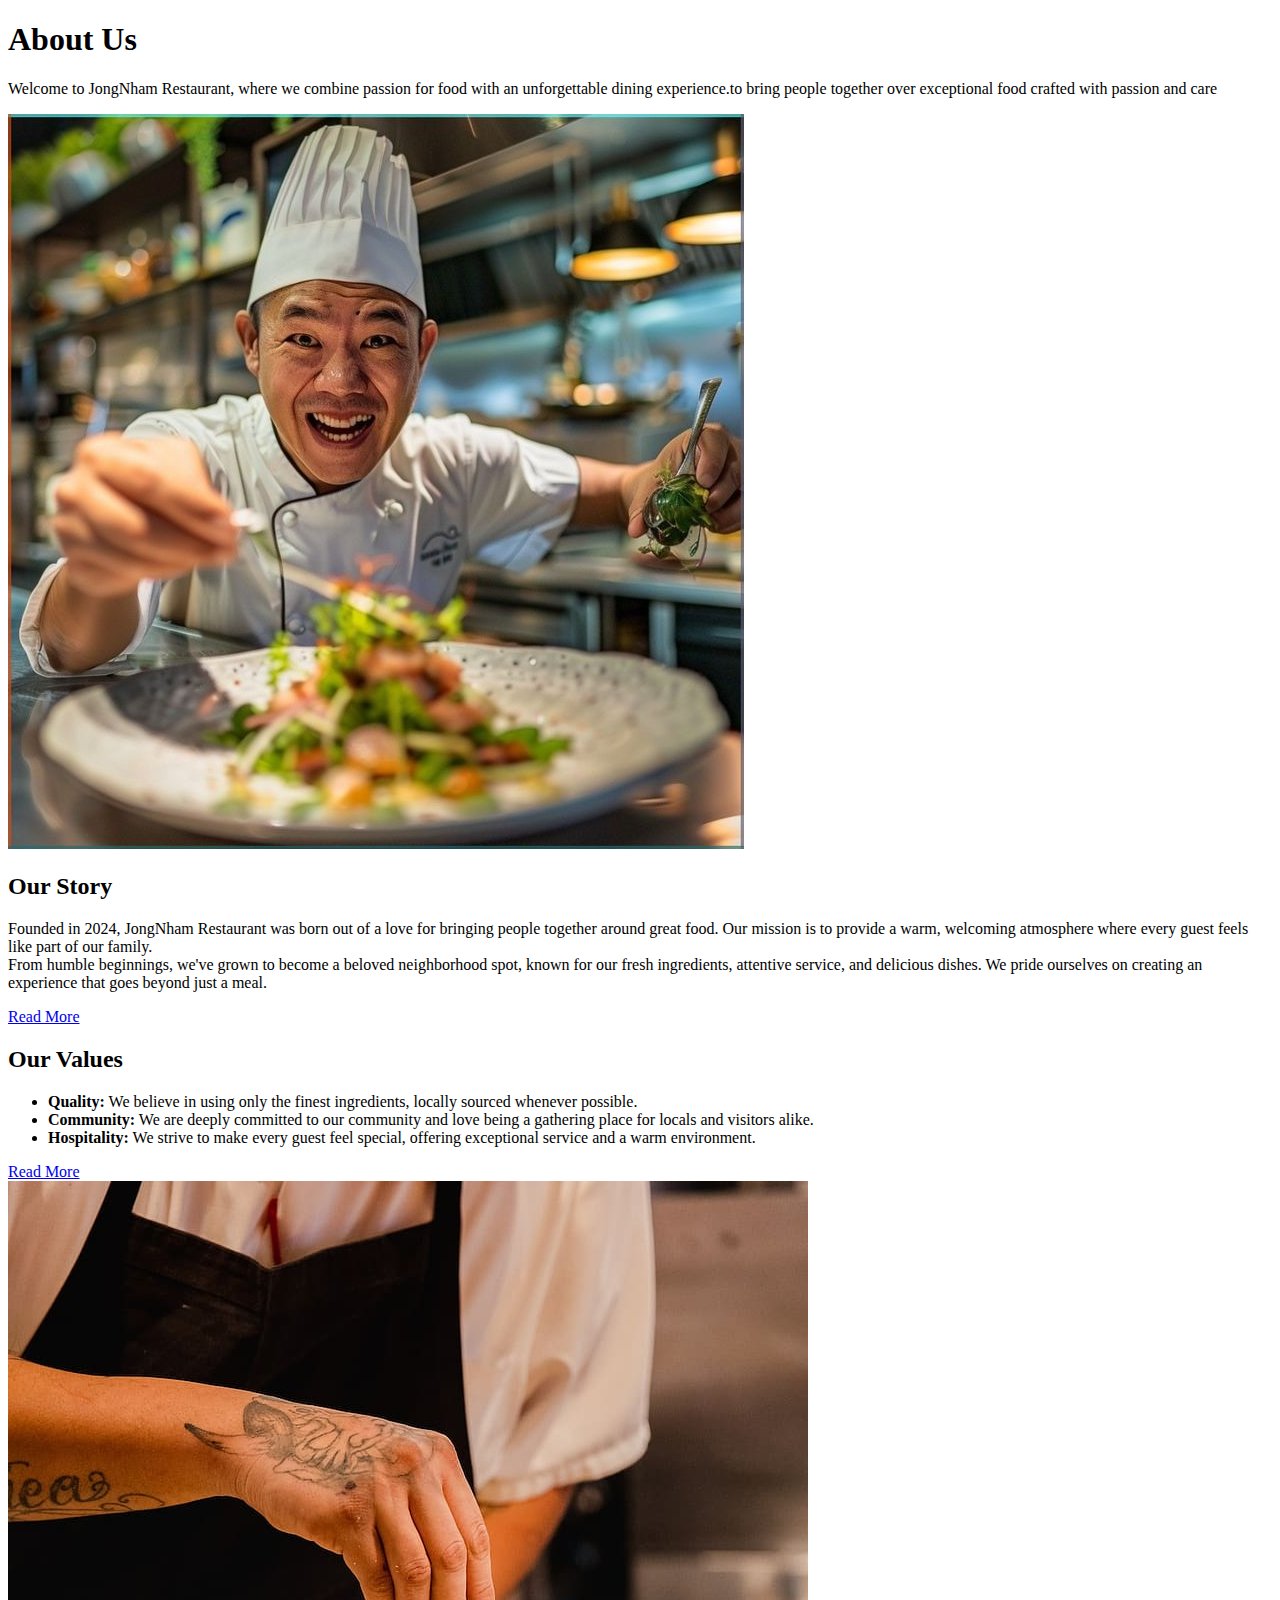
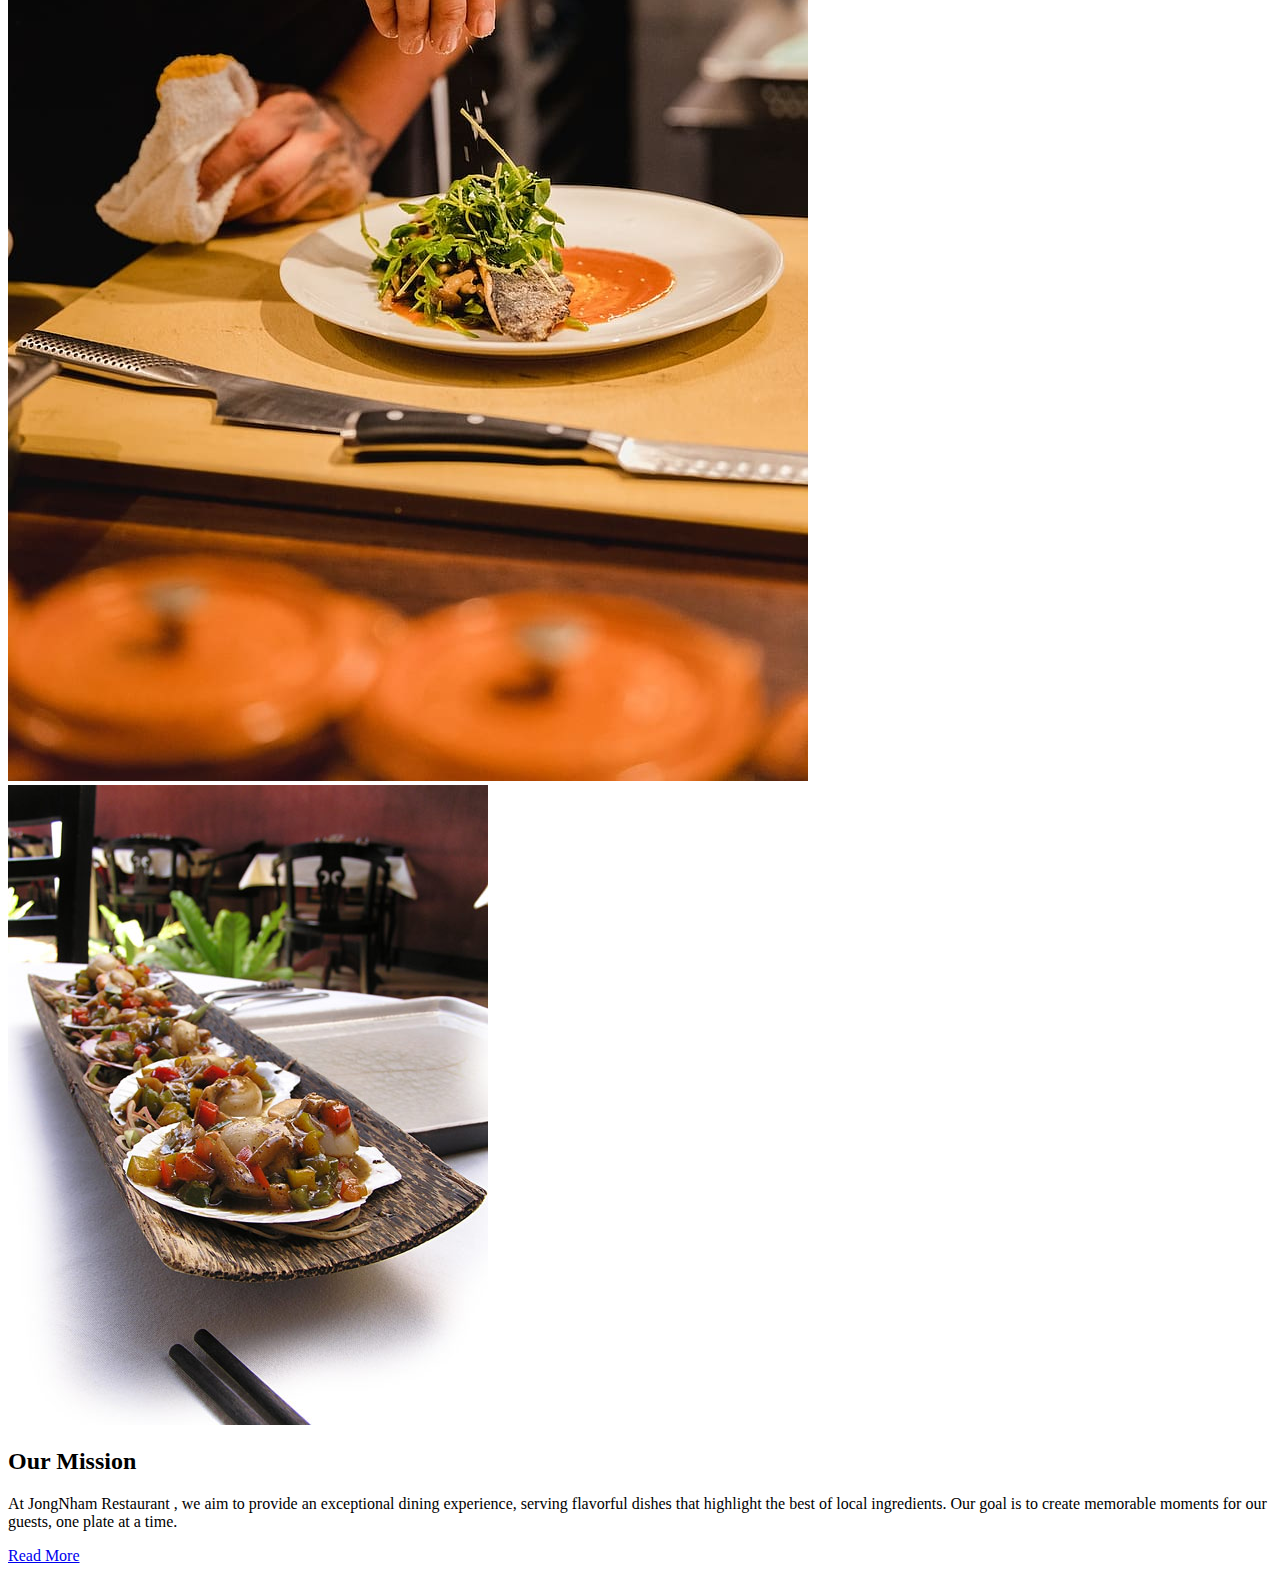
==== components/about.html @ 0556ffc4 "Test" ====
<!DOCTYPE html>
<html lang="en">
  <head>
    <meta charset="UTF-8" />
    <meta name="viewport" content="width=device-width, initial-scale=1.0" />
    <title>About Us - Restaurant</title>
    <!-- <link rel="stylesheet" href="/style.css"> -->
  </head>

  <body>
    <main>
      <section >
       
        <div class="about-section">
          <h1>About Us</h1>
          <p class="intro">
            Welcome to JongNham Restaurant, where we combine passion for food with
            an unforgettable dining experience.to bring people together over exceptional food crafted with passion and care
          </p>
        </div>
        

        <div class="about-content" id="about1">
          <div class="about-image">
            <img src="/assets/images/Coffee Filter Taco Craft Idea For Kids.jpeg" alt="Restaurant Interior" />
          </div>
          <div class="about-text">
            <i class="fa-solid fa-quote-right"></i>
            <h2>Our Story</h2>
            <p>
              Founded in 2024, JongNham Restaurant was born out of a love for
              bringing people together around great food. Our mission is to
              provide a warm, welcoming atmosphere where every guest feels like
              part of our family.
            <br>
              From humble beginnings, we've grown to become a beloved
              neighborhood spot, known for our fresh ingredients, attentive
              service, and delicious dishes. We pride ourselves on creating an
              experience that goes beyond just a meal.
            </p>

            <a href="#about2">Read More</a>
          </div>
        </div>

        <div class="about-content" id="about2">
         
          <div class="about-text">
            
            <i class="fa-solid fa-quote-right"></i>
            <h2>Our Values</h2>
            <ul>
              <li>
                <strong>Quality:</strong> We believe in using only the finest
                ingredients, locally sourced whenever possible.
              </li>
              <li>
                <strong>Community:</strong> We are deeply committed to our
                community and love being a gathering place for locals and
                visitors alike.
              </li>
              <li>
                <strong>Hospitality:</strong> We strive to make every guest feel
                special, offering exceptional service and a warm environment.
              </li>
            </ul>
            <a href="#about3">Read More</a>
           
          </div>
          <div class="about-image">
            <img src="/assets/images/about2.jpg" alt="Restaurant Interior" />
          </div>
        </div>
        <div class="about-content" id="about3">
          <div class="about-image">
            <img src="/assets/images/about3.jpg" alt="Restaurant Interior" />
          </div>
          <div class="about-text">
            
            <i class="fa-solid fa-quote-right"></i>
            <h2>Our Mission</h2>
            <p>
              At JongNham Restaurant , we aim to provide an exceptional dining
              experience, serving flavorful dishes that highlight the best of
              local ingredients. Our goal is to create memorable moments for our
              guests, one plate at a time.
            </p>
            <a href="#about1">Read More</a>
          </div>
        </div>
      </section>
    </main>

  </body>
</html>
---- style.css ----
@import url("https://fonts.googleapis.com/css2?family=Poppins:wght@300;400;500;600&display=swap");
* {
  margin: 0;
  padding: 0;
  box-sizing: border-box;
  font-family: "Poppins", sans-serif;
  transition: all 0.4s ease;
}
/* ===== Colours ===== */
:root {
  --body-color: #f4f6fa;
  --nav-color: #e6e9f1e2;
  --text-color-shadow:#18191a1f;
  --box-color-shadow:#18191a7a;
  --text-color: #18191a;
  --btn-color:  #18191a;
}
body.dark {
  --body-color: #18191a;
  --nav-color: #242526;
  --text-color-shadow:#ffffff57;
  --box-color-shadow:#ffffff3d;
  --text-color: #f9fbff;
  --btn-color: #f9fbffd0;
 
}
/* PreLoader */
#preloader {
  position: fixed;
  top: 0;
  left: 0;
  width: 100%;
  height: 100%;
  background-color: #ffffff;
  display: flex;
  justify-content: center;
  align-items: center;
  z-index: 9999;
  opacity: 1;
  visibility: visible;
  transition: opacity 0.5s ease, visibility 0.5s ease; /* Smooth fade-out */
}
#preloader.hidden {
  opacity: 0;
  visibility: hidden; /* Hide element after fade-out */
}
#preloader .wloader {
  border: 8px solid #f3f3f3;
  border-radius: 50%;
  border-top: 8px solid var(--body-color);
  width: 60px;
  height: 60px;
  animation: spin 1.5s linear infinite;
}
@keyframes spin {
  0% {
    transform: rotate(0deg);
  }
  100% {
    transform: rotate(360deg);
  }
}

/* Content styles */
#content {
  display: none;
  opacity: 0;
  transition: opacity 0.5s ease; /* Smooth fade-in */
}
#content.visible {
  display: block;
  opacity: 1;
}
/* PreLoader */




body {
  height: 100vh;
  background-color: var(--body-color);
}

section {
  max-width: 1200px;
  margin: 4rem  auto;
  
  overflow: hidden;
}

nav {
  position: fixed;
  top: 0;
  left: 0;
  height: 70px;
  width: 100%;
  background-color: var(--nav-color);
  z-index: 100;
  box-shadow: 0px 1px 2px 0px rgba(0, 0, 0, 0.214);
}
body.dark nav {
  border: 1px solid #393838;
}
nav .nav-bar {
  position: relative;
  height: 100%;
  max-width: 1200px;
  width: 100%;
  background-color: var(--nav-color);
  margin: 0 auto;
  /* padding: 0 30px; */
  display: flex;
  align-items: center;
  justify-content: space-between;
}
nav .nav-bar .sidebarOpen {
  color: var(--text-color);
  font-size: 25px;
  padding: 5px;
  cursor: pointer;
  display: none;
}
nav .nav-bar .sidebarClose {
  color: var(--text-color);
  font-size: 25px;
  padding: 5px;
  cursor: pointer;
}
nav .nav-bar .logo {
  display: flex;
  align-items: center;
  
}
nav .nav-bar .logo .logo-text{
  display: flex
  ;
  justify-content: center;
  flex-direction: column;
  line-height: 1;
}
nav .nav-bar .logo a {
  /* text-wrap: nowrap; */
  /* font-family: "Preahvihear", sans-serif; */
  /* font-family: "Koulen", sans-serif; */
  font-size: 13px;
  font-weight: 600;
  
  color: var(--text-color);
  text-decoration: none;
  
}
nav .nav-bar .logo i {
  color: var(--text-color);
  font-size: 24px;
  padding: 10px;
}
.nav-flex {
  display: flex;
  align-items: center;

}
.menu .logo-toggle {
  display: none;
}
.nav-bar .nav-links {
  margin: 0 5rem;
  display: flex;
  align-items: center;
}
.nav-bar .nav-links li {
  margin: 0 5px;
  list-style: none;
}
.nav-links li a {
  position: relative;
  font-size: 15px;
  font-weight: 600;
  color: var(--text-color);
  text-decoration: none;
  padding: 10px;
}

.nav-links li a.active {
  text-decoration: underline;
  color: rgb(198, 170, 100); /* Color when active */
  font-weight: bold; /* Optional: Make it bold for emphasis */
}
.nav-bar .darkLight-searchBox {
  display: flex;
  align-items: center;
}
.darkLight-searchBox .dark-light {
  height: 20px;
  width: 15px;
  display: flex;
  align-items: center;
  justify-content: center;

  /* margin: 0 5px; */
}
.dark-light i {
  position: absolute;
  color: var(--text-color);
  font-size: 15px;
  cursor: pointer;
  transition: all 0.3s ease;
}
.dark-light i.sun {
  opacity: 0;
  pointer-events: none;
}
.dark-light.active i.sun {
  opacity: 1;
  pointer-events: auto;
}
.dark-light.active i.moon {
  opacity: 0;
  pointer-events: none;
}

.frutiger-button {
  
  cursor: pointer;
  position: relative;
  padding: 2px;
  background: var(--nav-color);
  border-radius: 6px;
  border: 0;
  margin: 0 5px;
  box-shadow: 0px 1px 2px 0px var(--box-color-shadow);
  transition: 0.3s all;
}


.inner-nav {
  position: relative;
  inset: 0px;
  padding: 2px 10px;
  border-radius: 5px;
 
  background: var(--nav-color);

  overflow: hidden;
  transition: inherit;
}
.inner-nav i {
  color: var(--text-color);
  margin-right: 2px;
}

.inner-nav::before {
  content: "";
  position: absolute;
  inset: 0;
  background: linear-gradient(-65deg, #ffffff17 40%, var(--text-color-shadow) 50%, var(--body-color) 70%);
  background-size: 200% 100%;
  background-repeat: no-repeat;
  animation: thing 3s ease infinite;
}







.inner {
  position: relative;
  inset: 0px;
  padding: 2px 10px;
  border-radius: 5px;
 
  background: var(--nav-color);

  overflow: hidden;
  transition: inherit;
}


.inner::before {
  content: "";
  position: absolute;
  inset: 0;
  background: linear-gradient(-65deg, #ffffff17 40%, var(--text-color-shadow) 50%, var(--body-color) 70%);
  background-size: 200% 100%;
  background-repeat: no-repeat;
  animation: thing 3s ease infinite;
}

@keyframes thing {
  0% {
    background-position: 130%;
    opacity: 1;
  }

  to {
    background-position: -166%;
    opacity: 0;
  }
}

.frutiger-text-nav {
  position: relative;
  z-index: 1;
  color: var(--text-color);
  font-weight: 550;
  transition: inherit;
}


.frutiger-text {
  position: relative;
  z-index: 1;
  color: var(--text-color);
  font-weight: 550;
  transition: inherit;
}

.cart-actions {
  display: flex;
  justify-content: space-between;
  margin-top: 10px;
}

.cart-actions button {
  font-size: 15px;
  padding: 7px 15px;
  border: none;
  background-color: var(--btn-color);
  color: var(--nav-color);
  border-radius: 5px;
  cursor: pointer;
}

.cart-actions button:hover {
  background-color: var(--box-color-shadow);
  color: var(--text-color);
}
#checkout-loader,
#checkout-success {
  text-align: center;
  margin-top: 15px;
  font-weight: bold;
  font-size: 16px;
}

.hidden {
  display: none;
}

#checkout-loader {
  color: #007bff;
}

#checkout-success {
  color: #28a745;
}
#cart-popup {
  position: fixed;
  top: 50%;
  left: 50%;
  transform: translate(-50%, -20%);
  background-color: var(--body-color);
  border: 1px solid var(--body-color);
  border-radius: 10px;
  padding: 20px;
  z-index: 1000;
  width: 300px;
  box-shadow: 0 4px 8px var(--box-color-shadow);
}

#cart-popup-overlay {
  position: fixed;
  top: 0;
  left: 0;
  width: 100%;
  height: 100%;
  background: var(--box-color-shadow);
  z-index: 999;
}
.menu-search {
  position: relative;
  width: 100%;
  max-width: 1200px;
  padding: 0 20px;
  margin: 10px 0;
  /* border-radius:20px ; */
}

#search-menu {
  position: absolute;
  top: 50%;
  left: 27px;
  transform: translateY(-50%);
  color: var(--text-color);
  font-size: 16px;
  padding: 5px;
}

#searchInput {
  width: 100%;
  padding: 10px 10px 10px 40px; /* space for the icon */
  background-color: var(--nav-color); /* dark background */
  border: none;
  border-radius: 4px;
  color: var(--text-color);
  font-size: 14px;
  outline: none;
  border: 1px solid var(--box-color-shadow);
}

#searchInput::placeholder {
  color: var(--text-color);
}

#searchInput:focus {
  background-color: var(--light-dark);
}
.cartBox {
  color: var(--text-color);
}
.close-btn {
  position: absolute;
  top: 10px;
  right: 10px;
  background: none;
  border: none;
  font-size: 20px;
  font-weight: bold;
  cursor: pointer;
}

.close-btn:hover {
  color: #ff0000;
}

#cart-popup {
  border: 1px solid var(--text-color);
  border-radius: 10px;
  padding: 20px;
  width: 400px; /* Increased width */
  position: fixed;
  top: 190px;
  right: -420px; /* Adjusted for new width */
  background: var(--body-color);
  box-shadow: 0 60px 70px var(--box-color-shadow);
  display: none;
  z-index: 99000; /* Ensure it appears above other content */
  max-height: 80vh; /* Prevent overflowing on small screens */
  overflow-y: auto; /* Scrollable content if too many items */
  animation: slideIn 0.5s forwards; /* Add animation */
}
@keyframes slideIn {
  from {
    right: -420px; /* Adjusted for new width */
  }
  to {
    right: 20px; /* End position */
  }
}

/* Cart popup heading */
#cart-popup h3 {
  margin: 0 0 15px; /* Adjusted margin for better spacing */
  color: var(--text-color);
  font-size: 15px; /* Increased font size */
  border-bottom: 2px solid var(--text-color);
  padding-bottom: 8px;
}

/* Cart items list */
#cart-items {
  list-style: none;
  padding: 0;
  margin: 0;
}

#cart-items .cart-item {
  background: var(--nav-color);
  font-size: 13px;
  display: flex;
  align-items: center; /* Center items vertically */
  justify-content: space-between;
  margin-bottom: 5px; /* Increased space between items */
  padding:5px 15px ;
  border-bottom: 1px solid var(--box-color-shadow);
}

#cart-items .cart-item:last-child {
  border-bottom: none; /* Remove border from last item */
}

/* Cart item image */
.cart-item img {
  width: 50px; /* Adjust image size */
  height: 50px;
  object-fit: cover; /* Ensure images maintain aspect ratio */
  margin-right: 10px;
  border-radius: 50px; /* Rounded corners for images */
}

/* Cart item text (name and price) */
.cart-item p {
  margin: 0;
  flex-grow: 1; /* Allow text to take up remaining space */
  font-size: 10px;
  color: var(--text-color);
}

/* Remove item button */
.remove-item {
  background-color: #ff4d4d;
  color: #fff;
  border: none;
  padding: 5px 10px;
  font-size: 10px;
  border-radius: 5px;
  cursor: pointer;
  transition: background-color 0.3s;
}

.remove-item:hover {
  background-color: #e60000;
}

#close-cart-btn {
  display: inline-block;
  padding: 8px 15px;
  background-color: var(--text-color);
  color: #fff;
  font-size: 14px;
  border-radius: 5px;
  cursor: pointer;
  margin-top: 10px;
  text-align: center;
  width: 100%;
}

#close-cart-btn:hover {
  background-color: var(--body-color);
}
.filter-flex {
  padding: 0 20px;
  display: flex;
  align-items: center;
}
.filter-icon {
  color: var(--text-color);
  padding: 20px;
}
.filter {
  display: flex;
  /* justify-content: center; Aligns items to the left */
  align-items: center;
  gap: 10px;

  padding: 10px 20px;
  overflow-x: auto; /* Allows horizontal scrolling if the items overflow */
  /* white-space: nowrap; Ensures no wrapping */
  -webkit-overflow-scrolling: touch; /* Smooth scrolling on iOS */
}

/* Styling for each category item */
.filter h2 {
  color: var(--text-color);
  cursor: pointer;
  padding: 12px 20px;
  margin: 0;
  font-size: 12px;
  font-weight: bold;
  border: 1px solid var(--box-color-shadow);
  background: var(--nav-color);
  text-transform: uppercase; /* Makes the text all caps for consistency */
  transition: background-color 0.3s, color 0.3s; /* Smooth transition for hover and active states */
  border-radius: 5px; /* Rounded corners for the filters */
  display: inline-block; /* Makes sure the items align correctly */
  text-align: center; /* Centers text inside each filter */
  white-space: nowrap; /* Prevents text from breaking */
  min-width: 100px; /* Ensures each filter has a minimum size */
  text-overflow: ellipsis; /* Adds ellipsis if text overflows */
}

/* Active filter (highlighted) and hover effect */
.filter h2:hover,
.filter h2.active-filter {
  background-color: var(--body-color); /* Blue background for active item */
  text-decoration: underline;
  color: #c6aa64; /* White text when active or hovered */
}

/* Optional: Add a subtle box-shadow for the active filter */
.filter h2.active-filter {
  box-shadow: 0 4px 8px rgba(0, 0, 0, 0.1);
}

/* Search icon */
.filter .fa-search {
  font-size: 24px;
  color: var(--text-color);
  cursor: pointer;
  transition: color 0.3s; /* Smooth transition for search icon hover */
}

.filter .fa-search:hover {
  color: #007bff;
}

/* Style for individual cart item */
.cart-item {
  display: flex;
  justify-content: space-between;
  margin-bottom: 10px;
  padding: 10px;
  color: var(--text-color);
  border-bottom: 1px solid var(--box-color-shadow); /* Add a separator between items */
}

/* Style for the "Remove" button */
.remove-item {
  background-color: #ff4d4d; /* Red color for removal button */
  color: white;
  padding: 5px 10px;
  border: none;
  cursor: pointer;
  border-radius: 5px;
  font-size: 14px;
}

/* Hover effect for remove button */
.remove-item:hover {
  background-color: #e60000; /* Darker red when hovered */
}

/* Title and price */

#total-cost {
  color: var(--text-color);
}
/* Hover effect for the button */

#viewCart {
  position: relative;
  font-size: 18px; /* Icon size */
  cursor: pointer;
  color: var(--text-color); /* Icon color */
  transition: color 0.3s ease;
}

#viewCart:hover {
  color: var(--text-color); /* Change color on hover */
}

#cartCount {
  /* text-shadow: 2px 2px 2px 2px red; */
  position: absolute;
  top: 5px;
  right: -10px;
  background-color: var(--nav-color);
  color: red;
  font-size: 10px; /* Smaller font size */
  width: 15px;
  height: 15px;
  border-radius: 50%;
  display: flex;
  align-items: center;
  justify-content: center;
  /* font-weight: bold; */
  font-weight: 700;
  /* z-index: 999; */
  /* padding: 2px; */
}

/* //MENU CARD// */

#menuGrid {
  display: grid;
  grid-template-columns: repeat(auto-fill, minmax(200px, 1fr));
  gap: 5px;
  padding: 20px;
  justify-items: center;
}

/* Menu item container styling */
.menu-item {
  background: var(--body-color);
  border: 1px solid var(--box-color-shadow);
  border-radius: 8px;

  /* box-shadow: 0 4px 6px var(--box-color-shadow); */
  width: 100%;
  transition: transform 0.3s ease;
  display: flex;
  flex-direction: column; /* Default layout for desktop */
  align-items: flex-start; /* Align items to the start */
  justify-content: space-between; /* Make the content stretch */
}

.menu-item:hover {
  transform: scale(1.05);
}

/* Image styling (Equal width and height) */
.menu-item img {
  padding: 10px;
  width: 100%; /* Make image fill the container width */
  height: 220px; /* Set a fixed height for equal height and width */
  border-radius: 50%;
  object-fit: cover; /* Ensures the image covers the space without distortion */
}

/* Text content container */
.menu-item .menu-flex {
  /* padding-top: 10px; */
  padding: 0px 20px 20px 20px;
}

/* Item name styling */
.menu-item strong {
  font-size: 1em;
  color: var(--text-color);
}

/* Price styling */
.menu-item span {
  font-weight: bold;
 
}

/* Description styling */
.menu-item p {
  font-size: 0.7em;
  color: var(--box-color-shadow);
  margin: 10px 0;
  display: -webkit-box;
  -webkit-line-clamp: 2; /* Limits the text to 2 lines */
  -webkit-box-orient: vertical;
  overflow: hidden;
  text-overflow: ellipsis;
}

/* Button styling */
.add-to-cart {
  box-shadow: 0px 1px 2px 0px var(--box-color-shadow);
  color: var(--body-color);
  border: none;
  font-weight: 700;
  padding: 5px 10px;
  font-size: 0.8em;
  border-radius: 5px;
  cursor: pointer;
  transition: background-color 0.3s ease;
  border: 1px solid var(--box-color-shadow);
  background-color: var(--nav-color);
  color: var(--text-color);
}

.add-to-cart:hover {
  border: 1px solid var(--box-color-shadow);
  background-color: var(--nav-color);
  color: var(--text-color);
}

.add-to-cart:active {
  transform: scale(0.98);
}
/* //MENU CARD// */

/* HOME */
.carousel {
  width: 100%;
  height: 90vh;
  /* margin-top: -50px; */
  overflow: hidden;
  position: relative;
  border-radius: 40px;
  margin-bottom: 3rem;
  margin-top: 1rem;
}

.carousel .list .item {
  width: 180px;
  height: 250px;
  position: absolute;
  top: 80%;
  transform: translateY(-70%);
  left: 70%;
  border-radius: 20px;
  box-shadow: 0 25px 50px var(--box-color-shadow);
  background-position: 50% 50%;
  background-size: cover;
  z-index: 1;
  transition: 1s;
}

.carousel .list .item:nth-child(1),
.carousel .list .item:nth-child(2) {
  top: 0;
  left: 0;
  transform: translate(0, 0);
  border-radius: 0;
  width: 100%;
  height: 100%;
}

.carousel .list .item:nth-child(3) {
  left: 50%;
}

.carousel .list .item:nth-child(4) {
  left: calc(50% + 200px);
}

.carousel .list .item:nth-child(5) {
  left: calc(50% + 400px);
}

.carousel .list .item:nth-child(6) {
  left: calc(50% + 600px);
}

.carousel .list .item:nth-child(n + 7) {
  left: calc(50% + 800px);
  opacity: 0;
}

.list .item .content {
  position: absolute;
  top: 40%;
  left: 60px;
  transform: translateY(-50%);
  width: 400px;
  text-align: left;
  color: #fff;
  display: none;
}

.list .item:nth-child(2) .content {
  display: block;
}

.content .title {
  font-size: 40px;
  text-transform: uppercase;
  color: #fff;
  font-weight: bold;
  line-height: 1;

  opacity: 0;
  animation: animate 1s ease-in-out 0.3s 1 forwards;
}

.content .name {
  font-size: 70px;
  text-transform: uppercase;
  font-weight: bold;
  line-height: 1;
  text-shadow: 3px 4px 4px rgba(255, 255, 255, 0.8);

  opacity: 0;
  animation: animate 1s ease-in-out 0.6s 1 forwards;
}

.content .des {
  margin-top: 10px;
  margin-bottom: 20px;
  font-size: 15px;
  margin-left: 5px;

  opacity: 0;
  animation: animate 1s ease-in-out 0.9s 1 forwards;
}

.content .btn {
  margin-left: 5px;

  opacity: 0;
  animation: animate 1s ease-in-out 1.2s 1 forwards;
}

.content .btn button {
  border-radius: 20px;
  padding: 10px 20px;
  border: none;
  cursor: pointer;
  font-size: 16px;
  border: 2px solid #fff;
}

.content .btn button:nth-child(1) {
  margin-right: 15px;
}

.content .btn button:nth-child(2) {
  background: transparent;
  color: #fff;
  border: 2px solid #fff;
  transition: 0.3s;
}

.content .btn button:nth-child(2):hover {
  background-color: #ffff;
  color: #000;
  border-color: #ffff;
}

@keyframes animate {
  from {
    opacity: 0;
    transform: translate(0, 100px);
    filter: blur(33px);
  }

  to {
    opacity: 1;
    transform: translate(0);
    filter: blur(0);
  }
}

/* Carousel */

/* next prev arrows */

.arrows {
  position: absolute;
  top: 85%;
  right: 70%;
  z-index: 2;
  width: 300px;
  max-width: 30%;
  display: flex;
  gap: 10px;
  align-items: center;
}

.arrows button {
  width: 50px;
  height: 50px;
  border-radius: 50%;
  background-color: #ffff;
  color: #000;
  border: none;
  outline: none;
  font-size: 16px;
  font-family: monospace;
  font-weight: bold;
  transition: 0.5s;
  cursor: pointer;
}

.arrows button:hover {
  background: #000;
  color: #fff;
}

/* time running */
.carousel .timeRunning {
  position: absolute;
  z-index: 1;
  width: 0%;
  height: 4px;
  background-color: rgb(137, 118, 71);
  left: 0;
  top: 0;
  animation: runningTime 7s linear 1 forwards;
}

@keyframes runningTime {
  from {
    width: 0%;
  }
  to {
    width: 100%;
  }
}

.home-dish {
  display: flex;
  justify-content: space-between;
  align-items: center;
  border-radius: 30px;
  flex-direction: row;
}
.home-dish-content {
  padding: 5rem 30px;
}

.home-dish-card {
  width: 600px;
  height: 400px;
  border-radius: 4px;
  display: flex;
  gap: 5px;
  padding: 0.4em;
}

.home-dish-card p {
  height: 100%;
  flex: 1;
  overflow: hidden;
  cursor: pointer;
  border-radius: 2px;
  transition: all 0.5s;
  border-radius: 15px;
  border: 1px solid var(--nav-color);
  display: flex;
  justify-content: center;
  align-items: center;
}
.home-dish-card p:nth-child(1) {
  background-image: linear-gradient(
      146deg,
      rgba(19, 19, 21, 0.874) 0%,
      rgba(20, 22, 23, 0.733) 33%,
      rgba(96, 79, 39, 0.386) 100%
    ),
    url(/assets/images/specaildish1.jpg);
  background-position: center;
}
.home-dish-card p:nth-child(2) {
  background-image: linear-gradient(
      146deg,
      rgba(19, 19, 21, 0.874) 0%,
      rgba(20, 22, 23, 0.733) 33%,
      rgba(96, 79, 39, 0.386) 100%
    ),
    url(/assets/images/specaildish2.jpg);
  background-position: center;
}
.home-dish-card p:nth-child(3) {
  background-image: linear-gradient(
      146deg,
      rgba(19, 19, 21, 0.874) 0%,
      rgba(20, 22, 23, 0.733) 33%,
      rgba(96, 79, 39, 0.386) 100%
    ),
    url(/assets/images/specaildish5.jpg);
  background-position: center;
}
.home-dish-card p:hover {
  flex: 4;
}

.home-dish-card p span {
  min-width: 14em;
  padding: 0.5em;
  text-align: center;
  transform: rotate(-90deg);
  transition: all 0.5s;
  text-transform: uppercase;
  color: #fff;
  letter-spacing: 0.1em;
}

.home-dish-card p:hover span {
  transform: rotate(0);
}
.home-dish-title {
  color: var(--text-color);
  font-size: 24px;
  margin-bottom: 10px;
}
.home-dish-name {
  color: var(--text-color);
  font-size: 50px;
  margin-bottom: 20px;
}
.home-dish-des {
  color: var(--text-color);
  font-size: 18px;
  margin-top: 20px;
  margin-bottom: 50px;
}
.home-dish-btn {
  background: var(--text-color);
  padding: 10px 50px;
  text-decoration: none;
  color: var(--text-color);
  text-transform: uppercase;
  font-weight: 600;
  border-radius: 10px;
}

.home-container {
  overflow: auto;
  display: flex;
  scroll-snap-type: x mandatory;
  width: 90%;
  margin: 0 auto;
  padding: 0 15px;
}

.home-card {
  background: rgba(255, 255, 255, 0.25);
  box-shadow: 0 8px 32px 0 rgba(31, 38, 135, 0.37);
  backdrop-filter: blur(7px);
  -webkit-backdrop-filter: blur(7px);
  border-radius: 10px;
  padding: 2rem;
  margin: 1rem;
  width: 100%;
}

.home-title {
  width: 100%;
  display: inline-block;
  word-break: break-all;
  white-space: nowrap;
  overflow: hidden;
  text-overflow: ellipsis;
  text-align: center;
  margin: 1rem auto;
}

.home-offer {
  display: flex;
  justify-content: center;
  align-items: center;
  flex-direction: column;
}
.home-offer-dish-des {
  max-width: 500px;
  text-align: center;
  color: var(--text-color);
}

.home-offer-container {
  padding-top: 3rem;
  display: flex;
  flex-wrap: wrap; /* Allows wrapping to the next row on smaller screens */
  gap: 1rem;
  justify-content: center; /* Centers the cards when wrapping */
}

.home-offer-card {
  text-align: center;
  max-width: 300px;
  overflow: hidden; /* Ensures content doesn't overflow the card */
}

.home-offer-image {
  position: relative;
  width: 15rem;
  height: 300px;
  border-radius: 1rem;
  overflow: hidden; /* Ensures the gradient stays within bounds */
}

.home-offer-image img {
  border: 1px solid var(--text-color);
  width: 100%;
  height: 100%;
  object-fit: cover; /* Ensures the image scales properly */
  display: block; /* Removes whitespace below the image */
}

.home-offer-image::after {
  content: "";
  position: absolute;
  top: 0;
  left: 0;
  width: 100%;
  height: 100%;
  background: linear-gradient(
    to bottom,
    rgba(0, 0, 0, 0.616),
    rgba(122, 105, 69, 0.233)
  );
  border-radius: 0.5rem; /* Matches the image's border radius */
  pointer-events: none; /* Allows interactions with elements beneath */
}

.home-offer-content {
  padding: 1rem;
}

.home-offer-title {
  color: var(--text-color);
  font-size: 1.2rem;
  margin-bottom: 1.5rem;
}

.home-offer-card:nth-child(1) {
  margin-top: 50px;
}

.home-offer-card:nth-child(3) {
  margin-top: 50px;
}



.home-container {
  overflow: auto;
  display: flex;
  scroll-snap-type: x mandatory;
  width: 90%;
  margin: 0 auto;
  padding: 0 15px;
}

.home-card {
  background: rgba(255, 255, 255, 0.25);
  box-shadow: 0 8px 32px 0 rgba(31, 38, 135, 0.37);
  backdrop-filter: blur(7px);
  -webkit-backdrop-filter: blur(7px);
  border-radius: 10px;
  padding: 2rem;
  margin: 1rem;
  width: 100%;
}

.home-title {
  width: 100%;
  display: inline-block;
  word-break: break-all;
  white-space: nowrap;
  overflow: hidden;
  text-overflow: ellipsis;
  text-align: center;
  margin: 1rem auto;
}

.home-offer {
  display: flex;
  justify-content: center;
  align-items: center;
  flex-direction: column;
}
.home-offer-dish-des {
  max-width: 500px;
  text-align: center;
  color: var(--text-color);
}

.home-offer-container {
  padding-top: 3rem;
  display: flex;
  flex-wrap: wrap; /* Allows wrapping to the next row on smaller screens */
  gap: 1rem;
  justify-content: center; /* Centers the cards when wrapping */
}

.home-offer-card {
  text-align: center;
  max-width: 300px;
  overflow: hidden; /* Ensures content doesn't overflow the card */
}

.home-offer-image {
  position: relative;
  width: 15rem;
  height: 300px;
  border-radius: 1rem;
  overflow: hidden; /* Ensures the gradient stays within bounds */
}

.home-offer-image img {
  border: 1px solid var(--text-color);
  width: 100%;
  height: 100%;
  object-fit: cover; /* Ensures the image scales properly */
  display: block; /* Removes whitespace below the image */
}

.home-offer-image::after {
  content: "";
  position: absolute;
  top: 0;
  left: 0;
  width: 100%;
  height: 100%;
  background: linear-gradient(
    to bottom,
    rgba(0, 0, 0, 0.616),
    rgba(122, 105, 69, 0.233)
  );
  border-radius: 0.5rem; /* Matches the image's border radius */
  pointer-events: none; /* Allows interactions with elements beneath */
}

.home-offer-content {
  padding: 1rem;
}

.home-offer-title {
  color: var(--text-color);
  font-size: 1.2rem;
  margin-bottom: 1.5rem;
}

.home-offer-card:nth-child(1) {
  margin-top: 50px;
}

.home-offer-card:nth-child(3) {
  margin-top: 50px;
}

.features-title {
  display: flex;
  flex-direction: column;
  justify-content: center;
  align-items: center;
  text-align: center;
  margin-bottom: 2rem;
}
.features {
  display: grid;
  grid-template-columns: repeat(auto-fit, minmax(250px, 1fr));
  gap: 20px;
  padding: 20px;
}

.feature-box {
  border: 1px solid var(--box-color-shadow);
  background-color: var(--nav-color);
  border-radius: 8px;
  text-align: center;
  padding: 60px;
  box-shadow: 0 4px 6px rgba(0, 0, 0, 0.3);
  transition: transform 0.3s;
}

.feature-box:hover {
  transform: translateY(-10px);
}

.features-icon img {
  width: 60px;
  height: auto;
  margin-bottom: 10px;
}

.feature-box  h3 {
  font-size: 18px;
  margin: 10px 0;
  color: var(--text-color); /* Golden text */
}

.feature-box p {
  display: none;
  font-size: 14px;
  color:var(--text-color);
}
.home-menu {
  width: 100%;
  background: var(--nav-color);
  border-radius: 3rem;
  padding: 3rem 3rem;
}
.home-menu-des {
  color: var(--text-color);
  margin: 10px 0;
}

.home-menu-btn {
  text-decoration: none;
  background: var(--body-color);
  color: var(--text-color);
  padding: 10px 20px;
  margin-top: 20px;
  border-radius: 10px;
  border: 1px solid var(--text-color);
  /* text-transform: uppercase; */
  font-weight: 600;
}
.home-menu-card {
  width: 100%;
  height: 200px;
  white-space: nowrap;
  overflow: hidden;
  border-radius: 30px;
  display: flex;
  align-items: center;
  -webkit-box-shadow: -10px 0px 13px -7px #0000003a,
    10px 0px 13px -7px #0000003a, 5px 5px 15px 5px rgba(0, 0, 0, 0);
  box-shadow: -10px 0px 33px -7px #0000003a, 10px 0px 33px -7px #0000003a,
    5px 5px 35px 5px rgba(0, 0, 0, 0);
}

.home-menu-emojis button {
  font-size: 70px;
  margin: 0 5px;
  border: none;
  background-color: transparent;
  cursor: grab;
}
.home-menu-emojis button:hover {
  transform: scale(1.1);
  transition: 0.5s ease;
}
.home-menu-emojis {
  display: inline-block;
  animation: 20s sliding infinite linear;
}
.home-menu-title {
  display: flex;
  align-items: center;
  flex-direction: column;
  margin: 10px 0;
}

.home-menu-emojis button .home-menu-small {
  padding: 10px;
  background: var(--body-color);
  display: flex;
  flex-direction: column;
  justify-content: center;
  align-items: center;
  border-radius: 15px;
}
.home-menu-emojis button .home-menu-small span {
  color: var(--text-color);
  font-size: 12px;
  margin-top: 10px;
}
.home-menu-emojis button .home-menu-small img {
  border-radius: 15px;
  width: 100px;
  height: 100px;
}
.home-features-title {
  display: flex;
  align-items: center;
  flex-direction: column;
  justify-content: center;
}
/* to pause on hover  */
/* .card:hover .emojis{
animation-play-state: paused;
} */

@keyframes sliding {
  from {
    transform: translateX(0);
  }
  to {
    transform: translateX(-101%);
  }
}

.loader {
  margin: 5px 0;
  display: block;
  --height-of-loader: 2px;
  --loader-color: #181c2d;
  width: 130px;
  height: var(--height-of-loader);
  border-radius: 30px;
  background-color: rgba(145, 163, 203, 0.449);
  position: relative;
}

.loader::before {
  content: "";
  position: absolute;
  background: var(--btn-color);
  top: 0;
  left: 0;
  width: 0%;
  height: 100%;
  border-radius: 30px;
  animation: moving 6s ease-in-out infinite;
}

@keyframes moving {
  50% {
    width: 100%;
  }

  100% {
    width: 0;
    right: 0;
    left: unset;
  }
}

.emojis {
  display: inline-block;
  animation: 5s sliding infinite linear;
}

/* to pause on hover  */
/* .card:hover .emojis{
animation-play-state: paused;
} */

@keyframes sliding {
  from {
    transform: translateX(0);
  }
  to {
    transform: translateX(-101%);
  }
}

/* HOME */



/* ABOUT US */

.about-section {
  text-align: center;
  margin-bottom: 40px;
}

.about-section h1 {
  font-size: 2rem;
  color: var(--text-color);
  margin: 20px 0;
}

.about-section .intro {
  font-size: 1rem;
  color: #7f8c8d;
  margin-bottom: 40px;
  max-width: 700px;
  margin: 0 auto;
}
.about-content {
  background: #8a88884a;
  /* border: 2px solid #000; */
  /* background: url(/assets/images/about-banner.jpg); */
  /* background-repeat: no-repeat; */
  background-size: cover;
  display: flex;
  flex-direction: row;
  justify-content: space-around;
  flex-wrap: wrap;
  gap: 30px;
  padding: 20px;
  margin: 2rem 0;
  border-radius: 60px ;
} 


.about-image {
  flex: 1;
  min-width: 350px;
  
  /* height: 10px; */
  text-align: center;
}

.about-image img {
  /* display: none; */
  object-fit: cover;
 
  width: 100%;
  height: 100%;
  border-radius: 50px;
  box-shadow: 0 4px 8px rgba(0, 0, 0, 0.1);
}

.about-text {
  border-right:3px solid rgba(0, 0, 0, 0.423) ;
  border-left:3px solid rgba(0, 0, 0, 0.423) ;
  border-top:1px solid rgba(0, 0, 0, 0.423) ;
  border-bottom:1px solid rgba(0, 0, 0, 0.423) ;
  background: var(--body-color);
  flex: 2;
  min-width: 300px;
  text-align: left;
  padding: 5rem;
  border-radius: 50px;
  /* line-height: 40px; */
  /* border-top-right-radius:50px ;
  border-bottom-left-radius:50px ; */
}
.about-text i{
  color: var(--text-color);
    font-size: 50px;
    margin-bottom: 10px;
}
.about-text a{
  border: 2px solid var(--btn-color);
  padding: 10px 20px;
  border-radius: 20px;
  text-decoration: none;
  font-weight: 500;
  color: var(--text-color);  
}

.about-text h2 {
  font-size: 2em;
  color: var(--text-color);
  margin-bottom: 20px;
  
}

.about-text p {
  font-size: 1.1em;
  line-height: 1.6;
  color: #7f8c8d;
  margin-bottom: 50px;
}

.about-text ul {
  list-style-type: none;
  padding: 0;
  margin-top: 20px ;
  margin-bottom: 50px;
}

.about-text ul li {
  font-size: 1.1em;
  color: #7f8c8d;
  margin-bottom: 10px;
}



/* ABOUT US */

/* GALLERY */
.gallery h1 {
  font-size: 2em;
  color: var(--text-color);
  margin-bottom: 20px;
  }
  
  .gallery p {
  font-size: 1em;
  color: #7f8c8d;
  margin-bottom: 40px;
  }
  
  .gallery-grid {
  display: grid;
  grid-template-columns: repeat(auto-fill, minmax(250px, 1fr));
  gap: 20px;
  margin-bottom: 5rem;
  }
  
  .gallery-img {
  border-radius: 8px;
  box-shadow: 0 4px 10px rgba(0, 0, 0, 0.1);
  overflow: hidden;
  position: relative;
  }
  
  .gallery-img img {
  width: 300px;
  height: 300px;
  object-fit: cover;
  transition: transform 0.3s ease-in-out;
  }
  
  .gallery-img img:hover {
  transform: scale(1);
  }
  
  
  .gallery-item:hover .caption {
  opacity: 1;
  }
  /* From Uiverse.io by FrM-bot */ 
  /* From uiverse.io by @FrM-bot */
  .gallery-card {
      margin: 0 auto;
    width: 280px;
    height: min-content;
    transition: all .3s;
    position: relative;
    border-radius: .5rem 2rem;
    /* box-shadow: 0px 15px 20px -5px rgba(0, 0, 0, 0.5); */
  }
  
  .gallery-card:hover {
    transform: scale(1.03);
  }
  
  .gallery-img {
    transition: all .3s;
    /* background: #ff0084;
    background: -webkit-linear-gradient(to right, #33001b, #ff0084);
    background: linear-gradient(to right, #33001b, #ff0084); */
    width: 100%;
  }
  
  .gallery-img:hover {
    transform: scale(1.3);
  }
  
  .gallery-img-container {
    display: grid;
    border-radius: .5rem 2rem;
    height: 270px;
    overflow: hidden;
  }
  
  .gallery-description {
    position: absolute;
    bottom: .5rem;
    left: .5rem;
    text-align: start;
    padding: .5rem 1em;
    width: 90%;
    transition: all 0.5s ease;
    text-overflow: ellipsis;
    white-space: nowrap;
    backdrop-filter: blur(.1rem);
    background-color: rgba(0, 0, 0, 0.511);
    border-radius: .5rem 2rem;
  }
  
  .gallery-description:hover {
    transform: perspective(100px) translateX(7px) rotateX(3deg) rotateY(3deg) scale(1);
    box-shadow: none;
  }
  
  .gallery-title {
    color: #fff;
  }
  .gallery-head{
      display: flex;
      justify-content: center;
      align-items: center;
      flex-direction: column;
      max-width: 800px;
      margin:  0 auto;
  }
/* GALLERY */

/* TEAM */
.team {
  display: flex;
  justify-content: space-around;
  flex-wrap: wrap;
  gap: 20px;
  margin-bottom: 20px;
}

.team-member {
  background-color: var(--body-color);
  border-radius: 8px;
  box-shadow: 0 4px 8px var(--box-color-shadow);
  width: 550px;
  text-align: center;
  padding: 20px;
}

.team-member img {
  background:var(--nav-color);
  border-radius: 2px solid var(--btn-color);
  width: 200px;
  height: 200px;
  border-radius: 50%;
  margin-bottom: 15px;
  object-fit: cover;
}

.team-member h2 {
  font-size: 1.8em;
  color: var(--text-color);
}

.team-member .title {
  font-size: 1.2em;
  color: #16a085;
  margin-bottom: 10px;
}

.team-member .bio {
  font-size: 1em;
  color: #7f8c8d;
}
/* General styling for the social container */
/* General styling for the social container */
.team-social {
  display: flex;
  justify-content: center;
  gap: 15px; /* Space between icons */
  padding: 10px;
  margin: 10px 0;
}

/* General styling for the social items */
.team-social div {
  width: 50px;
  height: 50px;
  border-radius: 50%; /* Make the divs circular */
  display: flex;
  align-items: center;
  justify-content: center;
  color: var(--text-color);
  font-size: 24px;
  cursor: pointer;
  transition: transform 0.3s ease, background-color 0.3s ease;
}

/* Individual social platform styling */
.team-s-facebook {
  background-color: #3b5998; /* Facebook Blue */
}
.team-s-instagram {
  background: linear-gradient(45deg, #f09433, #e6683c, #dc2743, #cc2366, #bc1888);
}
.team-s-telegram {
  background-color: #0088cc; /* Telegram Blue */
}

/* Hover effect */
.team-social div:hover {
  transform: scale(1.1); /* Slightly enlarge on hover */
  filter: brightness(1.2); /* Make the color pop slightly */
}

/* Styling for the icons inside */
.team-social i {
  font-weight: 900;
  color: #fff; /* Inherit color from parent div */
}
/* TEAM */


/* BLOG */

.blog-posts {
  display: grid;
  grid-template-columns: repeat(3, 1fr);
  gap: 30px;
  margin: 30px  0;
}

.blog-post {
  background-color: var(--nav-color);
  border-radius: 10px;
  box-shadow: 0 4px 10px var(--box-color-shadow);
  padding: 20px ;
  text-align: left;
}

.blog-post img {
  width: 100%;
  height: auto;
  border-radius: 8px;
}

.blog-post h2 {
  font-size: 1.4em;
  margin: 15px 0;
  color: var(--text-color);
}

.blog-post .excerpt {
  font-size: 0.8em;
  color: #7f8c8d;
  margin-bottom: 30px;
}

.blog-post .read-more {
  text-decoration: none;
  color: var(--text-color);
  font-weight: bold;
  border: 2px solid var(--text-color-shadow);
  padding: 5px 40px;
  border-radius: 20px;
}

.blog-post .read-more:hover {
  text-decoration: underline;
}

/* BLOG */










/* General container styling */
.reservation-container {
  max-width: 600px;
  margin: 0 auto;
  padding: 20px;
  background-color: var(--nav-color);
  border-radius: 8px;
  box-shadow: 0 4px 10px var(--box-color-shadow);
  font-family: Arial, sans-serif;
  border:  2px solid var(--box-color-shadow);
}
.reservation-container h1{
  text-align: center;
  color: var(--text-color);
}

/* Form inputs styling */
.reservation-label {
  color: var(--text-color);
  font-weight: bold;
  display: block;
  margin: 10px 0 5px;
}

.reservation-input,
input[type="date"],
input[type="time"] {
  width: 100%;
  padding: 10px;
  margin-bottom: 15px;
  background: var(--body-color);
  border: 1px solid var(--box-color-shadow);
  border-radius: 4px;
  font-size: 16px;
  box-sizing: border-box;
  color: var(--text-color);
}

.reservation-input:focus,
input[type="date"]:focus,
input[type="time"]:focus {
  border-color: var(--text-color);
  color: var(--text-color);
  outline: none;
}

/* Button styling */
.reservation-btn {
  width: 100%;
  padding: 10px;
  background-color: var(--btn-color);
  color:var(--nav-color);
  font-size: 16px;
  border: none;
  border-radius: 4px;
  cursor: pointer;
}

.reservation-btn:hover {
  border: var(--btn-color);
  background-color: var(--nav-color);
  color:var(--btn-color);
}

/* Hidden class for toggling visibility */
.reservation-hidden {
  display: none;
}

/* Confirmation message styling */
#confirmation {
  color: green;
  text-align: center;
}

#confirmation-message {
  color: green;
  font-size: 18px;
  margin-top: 10px;
}







.contact{
  display: flex;
  flex-direction: row-reverse;
  justify-content: space-between;
  align-items: center;
  padding: 0 5rem;
  margin: 40px 0;
}
.contact h4{
  color: var(--text-color);
}
.contact p{
  color: var(--box-color-shadow);
}

.contact-form {
  width: 100%;
  /* max-width: 600px; */
  /* margin: 2em auto; */
  padding: 1em;
  background: var(--nav-color);
  border-radius: 15px;
  box-shadow: 0 2px 5px rgba(0, 0, 0, 0.1);
}

.contact-form form {
  display: flex;
  flex-direction: column;
}

.contact-form label {
  color: var(--text-color);
  margin: 0.5em 0 0.2em;
}

.contact-form input,
.contact-form textarea {
  padding: 0.5em;
  border: none;
  border: 1px solid var(--box-color-shadow);
  background: var(--body-color);
  /* border: 1px solid var(--text-color); */
  border-radius: 10px;
  font-size: 1em;
}
.contact-form input:focus,
.contact-form textarea:focus {
  color: var(--text-color);
}

.contact-form button {
  margin-top: 1em;
  padding: 0.7em;
  border: none;
  border: 1px solid var(--box-color-shadow);
  background: var(--body-color);
  color:var(--text-color);
  font-size: 1em;
  cursor: pointer;
  border-radius: 3px;
  transition: background 0.3s;
}

.contact-form button:hover {
  background: var(--btn-color);
  color: var(--nav-color);
}

.contact-info {
  width: 100%;
  /* max-width: 600px; */
  /* margin: 2em auto; */
  text-align: center;
  font-size: 20px;
  margin-bottom: 20px;

}
























/* FOOTER */

footer {

  width: 100%;
  background:var(--nav-color);
}
.footer {
  max-width: 1200px;
  margin: 0 auto;
}
.footer-content {
  place-content: flex-start;
  display: grid;
  grid-template-columns: repeat(5, 1fr);
}
.footer-item {
  padding: 1rem;
  border-right: 1px solid var(--box-color-shadow);
  display: flex;
  flex-direction: column;
  margin: 1.8rem 0;
}
.footer-item h3{
  color: var(--text-color);
  margin: 1rem 0;
}
.footer-item li,
.footer-item li a,
.footer-item p {
  list-style: none;
  text-decoration: none;
  color: var(--box-color-shadow);
  font-size: 13px;
  font-weight: 500;
}
.footer-btn {
  font-size: 13px;
  text-decoration: none;

  margin: 1rem 0;
}
.footer-btn span {
  padding: 5px 20px;
  color: var(--text-color);
  border: 2px solid var(--box-color-shadow);
  border-radius: 20px;
}
.footer-btn span:hover {
  color: #ffffff;

  background: #000;
}
.footer-item .fa-utensils{
  color: var(--text-color);
}
.footer-item i {
  color: var(--box-color-shadow);
  font-size: 15px;
  padding: 2px 10px;
  /* color: var(--text-color); */
}

.footer-op {
  display: flex;
  justify-content: space-between;
  padding-right: 1rem;
}
.footer-under {
  
  display: flex;
  justify-content: center;
  padding: 2rem 0;
  align-items: center;
  font-size: 12px;
  color: var(--text-color);
  
}
.footer-op-c{
  
  color: var(--box-color-shadow);
}

/* FOOTER */


@media (max-width: 790px) {
  nav {
    height: 60px;
  }
  nav .nav-bar {
    padding: 5px;
  }
  nav .nav-bar .sidebarOpen {
    display: block;
  }
  .menu {
    position: fixed;
    height: 100%;
    width: 320px;
    left: -100%;
    top: 0;
    padding: 20px;
    background-color: var(--body-color);
    z-index: 100;
    transition: all 0.4s ease;
  }
  nav.active .menu {
    left: -0%;
  }
  /* .logo a{
    display: none;
  } */
  nav.active .nav-bar .navLogo a {

    opacity: 0;
    transition: all 0.3s ease;
  }
  #search-menu {
    position: absolute;
    top: 50%;
    left: 15px;
    transform: translateY(-50%);
    color: var(--text-color);
    font-size: 16px;
    padding: 5px;
  }
  .menu-search {
    padding: 0 5px;
    /* border-radius:20px ; */
  }
  .filter-flex {
    padding: 0;
  }
  .filter-icon {
    padding: 20px;
  }
  .filter {
    padding: 10px 0px;
    margin: 0;
    gap: 1px;
  }
  .filter h2 {
    padding: 5px 0px;
  }
  .menu .logo-toggle {
    display: block;
    width: 100%;
    display: flex;
    align-items: center;
    justify-content: space-between;
  }
  .logo-toggle .siderbarClose {
    color: var(--text-color);
    font-size: 24px;
    cursor: pointer;
  }
  .nav-bar .nav-links {
    flex-direction: column;
    padding-top: 30px;
  }
  .nav-links li a {
    display: block;
    margin-top: 20px;
  }
  nav .nav-bar .sidebarOpen {
    font-size: 20px;
  }
  .darkLight-searchBox .dark-light {
    /* height: 20px; */
    width: 15px;
  }
  .frutiger-text-nav {
    display: none;
}

  .inner i {
    margin-right: 0;
  }
  /* //MENU CARD// */
  #menuGrid {
    padding: 3px;
    grid-template-columns: 1fr; /* Single column on mobile */
  }

  .menu-item {
    flex-direction: row; /* Switch to horizontal layout */
    padding: 0px;
    justify-content: flex-start;
    align-items: center; /* Align items vertically in the center */
  }
  .menu-item .menu-flex {
    padding: 0px;
  }

  .menu-item img {
    padding: 10px;
    width: 100px; /* Fixed width for mobile images */
    height: 100px; /* Fixed height for mobile images */
    margin-right: 15px; /* Space between image and text */
  }

  .menu-item strong {
    font-size: 1em;
  }

  .menu-item span {
    font-size: 1em;
  }

  .menu-item p {
    margin: 0;
    font-size: 0.5em;
  }

  .add-to-cart {
    padding: 5px 10px;
    font-size: 0.5em;
  }
  /* //MENU CARD// */
  /* CART */
  #cart-popup {
    padding: 10px;
    width: 310px;
    position: fixed;
    top: 190px;
    right: -420px;
}
.cart-actions button {
  font-size: 12px;
  padding: 5px 15px;
  border: none;
  border-radius: 5px;
  cursor: pointer;
}
#cart-items .cart-item {
  margin-bottom: 10px;
  padding: 5px;

}
.remove-item {

  padding: 5px 10px;
  border: none;
  cursor: pointer;
  border-radius: 5px;
  font-size: 12px;
}
 /* CART */
  /* HOME */
  .carousel {
    height: 70vh;
    border-radius: 20px;
  }
  .list .item .content {
    top: 40%;
    left: 5%;
  }

  .content .title,
  .content .name {
    font-size: 30px;
  }

  .content .btn button {
    padding: 10px 15px;
    font-size: 14px;
  }
  .arrows {
    position: absolute;
    top: 85%;
    right: 65%;
  }
  .arrows button {
    width: 40px;
    height: 40px;
  }

  .content .des {
    max-width: 200px;
    font-size: 12px;
  }
  .carousel .list .item {
    width: 140px;
    height: 100px;
    top: 80%;
    left: 70%;
    transform: translateY(-40%);
  }

  .carousel .list .item:nth-child(3) {
    left: 55%;
  }

  .carousel .list .item:nth-child(4) {
    left: calc(50% + 200px);
  }

  .carousel .list .item:nth-child(5) {
    left: calc(50% + 400px);
  }

  .carousel .list .item:nth-child(6) {
    left: calc(50% + 600px);
  }

  .carousel .list .item:nth-child(n + 7) {
    left: calc(50% + 800px);
    opacity: 0;
  }
  .content .btn button {
    border-radius: 20px;
    padding: 5px 20px;
  }
  .home-offer-container {
    padding-top: 2rem;
    display: flex;
    flex-wrap: wrap;
    gap: 0.4rem;
    justify-content: center;
  }
  .home-offer-image {
    position: relative;
    width: 10rem;
    height: 200px;
    border-radius: 1rem;
    overflow: hidden; /* Ensures the gradient stays within bounds */
  }

  .home-offer-dish-des {
    max-width: 500px;
    text-align: center;

    font-size: 10px;
  }

  .home-dish {
    flex-direction: column-reverse;
  }
  .home-dish-content {
    padding: 10px 15px;
    margin-bottom: 2rem;
  }
  .home-dish-title {
    font-size: 20px;
    margin-bottom: 0px;
  }
  .home-dish-name {
    font-size: 30px;
    margin-bottom: 0px;
  }
  .home-dish-des {
    font-size: 13px;
    margin-top: 0px;
    margin-bottom:2rem;
  }
  .home-dish-card {
    width: 330px;
    height: 300px;
    border-radius: 4px;
    display: flex;
    gap: 5px;
    padding: 0.4em;
  }
  .home-menu {
    width: 100%;
    background: var(--body-color-second);
    border-radius: 3rem;
    padding: 0rem 0.2rem;
  }
  .home-menu-card {
    width: 100%;
    height: 150px;
    white-space: nowrap;
    overflow: hidden;
    border-radius: 20px;
    margin-top: 1rem;
  }
  .home-menu-btn {
    padding: 10px 50px;
    border-radius: 10px;
    text-transform: uppercase;
    font-weight: 600;
  }
  .features-title {
    display: flex;
    flex-direction: column;
    justify-content: center;
    align-items: center;
    text-align: center;
    margin-top: 2rem;
    padding: 0 1rem;
  }
  /* HOME */


  /* ABOOUT US */

  .about-section h1 {
    font-size: 1.2rem;
  }
  .about-section .intro {
    font-size: 0.6rem;
    padding: 0 10px;
  }
  
  .about-content {
  
    gap: 10px;
    padding: 9px;
    margin: 3rem 0;
    border-radius: 15px;
  
  }
  .about-image {
    flex: 1;
    min-width: 300px;
    /* height: 10px; */
    text-align: center;
  }
  
  .about-image img {
  
    border-radius: 20px;
   margin-bottom: 10px;
  }
  .about-text{
    border-radius: 20px;
    padding: 1.8rem 1rem;
  
  }
  .about-text i{
      font-size: 30px;
      margin-bottom: 10px;
  }
  .about-text a{
  
    padding: 5px 10px;
    font-size: 12px;
    font-weight: 500;
    color: #000;  
    margin-bottom: 100px;
  }
  
  .about-text h2 {
    font-size: 1.5em;
    color: #2c3e50;
    
    
  }
  .about-section {
    text-align: center;
    margin-bottom: 40px;
    padding: 3px;
  }
  .about-text p {
    font-size: 0.8em;
    line-height: 1.6;
    color: #7f8c8d;
    margin-bottom: 20px;
  }
  
  .about-text ul {
    list-style-type: none;
    padding: 0;
    margin-top: 20px ;
    margin-bottom: 20px;
  }
  
  .about-text ul li {
    font-size: 0.7em;
    color: #333;
    margin-bottom: 10px;
  }


  /* ABOUT US */
/* GALLERY */

.gallery h1 {
  font-size: 1.3em;
  color: #2c3e50;
  margin: 10px 15px;
  }
  
  .gallery p {
  font-size: 0.8em;
  color: #7f8c8d;
  margin: 10px 15px;
  }
  
/* GALLERY */


/* TEAM */
.team-member img {
  width: 100px;
  height: 100px;
  border-radius: 50%;
  margin-bottom: 15px;
  object-fit: cover;
}

.team-member h2 {
  font-size: 1.3em;
  color: #2c3e50;
}

.team-member .title {
  font-size: 1em;
  color: #16a085;
  margin-bottom: 10px;
}

.team-member .bio {
  font-size: 0.7em;
  color: #7f8c8d;
}
.team-social div {
  width: 35px;
  height: 35px;
  border-radius: 50%; /* Make the divs circular */
  display: flex;
  align-items: center;
  justify-content: center;
  color: #fff;
  font-size: 24px;
  cursor: pointer;
  transition: transform 0.3s ease, background-color 0.3s ease;
}
/* TEAM */

/* BLOG */


.blog-posts {
  display: grid;
  grid-template-columns: repeat(1, 1fr);
  gap: 30px;
  margin-bottom: 20px;
}

/* BLOG */


/* CONTACT */
.contact{
  display: flex;
  flex-direction: column-reverse;
  justify-content: space-between;
  align-items: center;
  padding: 2rem 1rem;
  margin: 10px 0;
}
.contact-info{
  font-size: 15px;
}
/* CONTACT */

  /* FOOTER */
  .footer-content {
    place-content: flex-start;
    display: grid;
    grid-template-columns: repeat(1, 1fr);
  }
  .footer-item {
    padding: 1rem;
    border-right: 1px solid #00000026;
    display: flex;
    flex-direction: column;
    margin: 0rem 0;
  }
  .footer-under {
    display: flex;
    justify-content: center;
    padding: 1rem 0;
    align-items: center;
    font-size: 10px;
  }
  /* FOOTER */
}
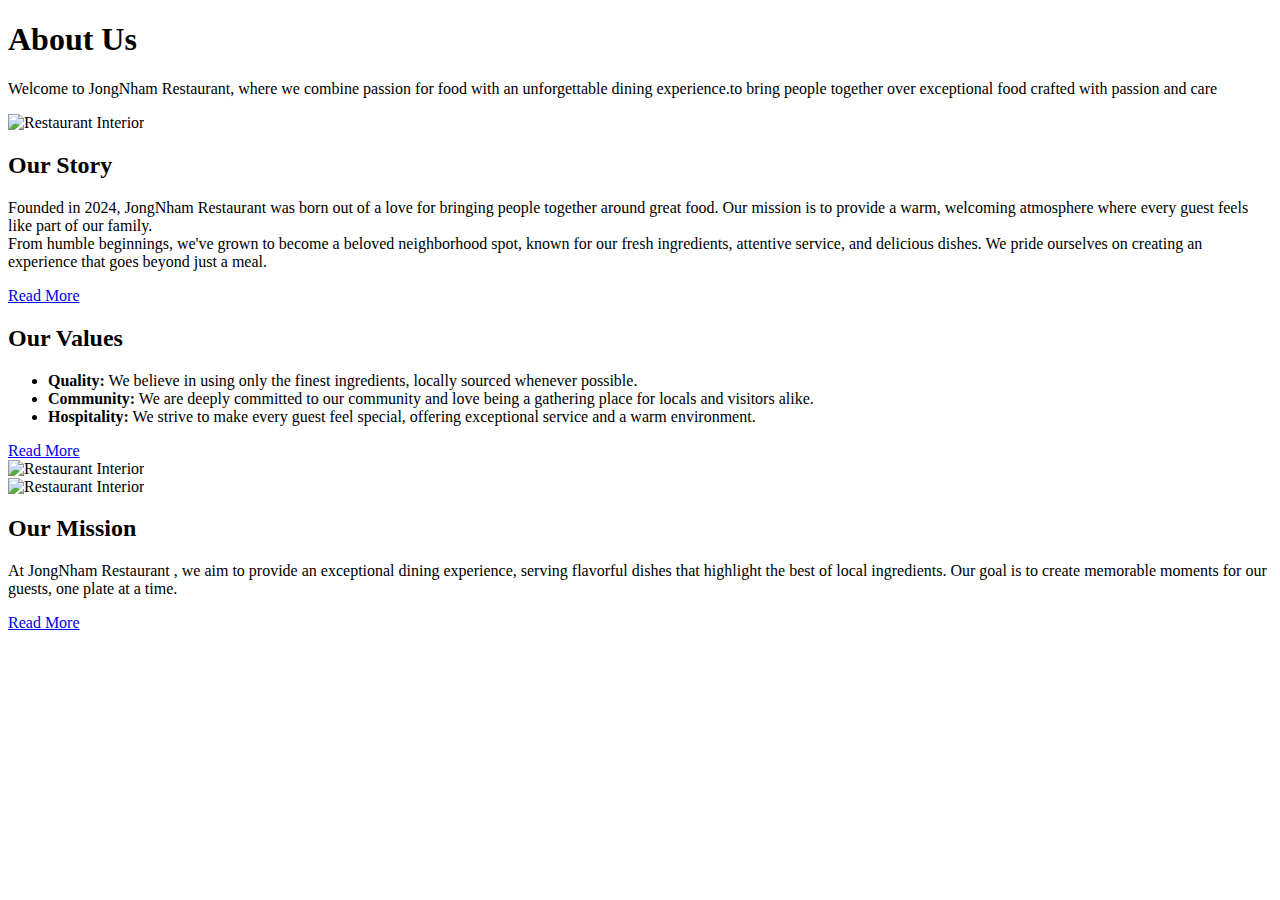
==== commit c2e95172: "fix Image" ====
--- a/components/about.html
+++ b/components/about.html
@@ -9,20 +9,22 @@
 
   <body>
     <main>
-      <section >
-       
+      <section>
         <div class="about-section">
           <h1>About Us</h1>
           <p class="intro">
-            Welcome to JongNham Restaurant, where we combine passion for food with
-            an unforgettable dining experience.to bring people together over exceptional food crafted with passion and care
+            Welcome to JongNham Restaurant, where we combine passion for food
+            with an unforgettable dining experience.to bring people together
+            over exceptional food crafted with passion and care
           </p>
         </div>
-        
 
         <div class="about-content" id="about1">
           <div class="about-image">
-            <img src="/assets/images/Coffee Filter Taco Craft Idea For Kids.jpeg" alt="Restaurant Interior" />
+            <img
+              src="assets/images/Coffee Filter Taco Craft Idea For Kids.jpeg"
+              alt="Restaurant Interior"
+            />
           </div>
           <div class="about-text">
             <i class="fa-solid fa-quote-right"></i>
@@ -32,7 +34,7 @@
               bringing people together around great food. Our mission is to
               provide a warm, welcoming atmosphere where every guest feels like
               part of our family.
-            <br>
+              <br />
               From humble beginnings, we've grown to become a beloved
               neighborhood spot, known for our fresh ingredients, attentive
               service, and delicious dishes. We pride ourselves on creating an
@@ -44,9 +46,7 @@
         </div>
 
         <div class="about-content" id="about2">
-         
           <div class="about-text">
-            
             <i class="fa-solid fa-quote-right"></i>
             <h2>Our Values</h2>
             <ul>
@@ -65,18 +65,16 @@
               </li>
             </ul>
             <a href="#about3">Read More</a>
-           
           </div>
           <div class="about-image">
-            <img src="/assets/images/about2.jpg" alt="Restaurant Interior" />
+            <img src="assets/images/about2.jpg" alt="Restaurant Interior" />
           </div>
         </div>
         <div class="about-content" id="about3">
           <div class="about-image">
-            <img src="/assets/images/about3.jpg" alt="Restaurant Interior" />
+            <img src="assets/images/about3.jpg" alt="Restaurant Interior" />
           </div>
           <div class="about-text">
-            
             <i class="fa-solid fa-quote-right"></i>
             <h2>Our Mission</h2>
             <p>
@@ -90,6 +88,5 @@
         </div>
       </section>
     </main>
-
   </body>
 </html>
